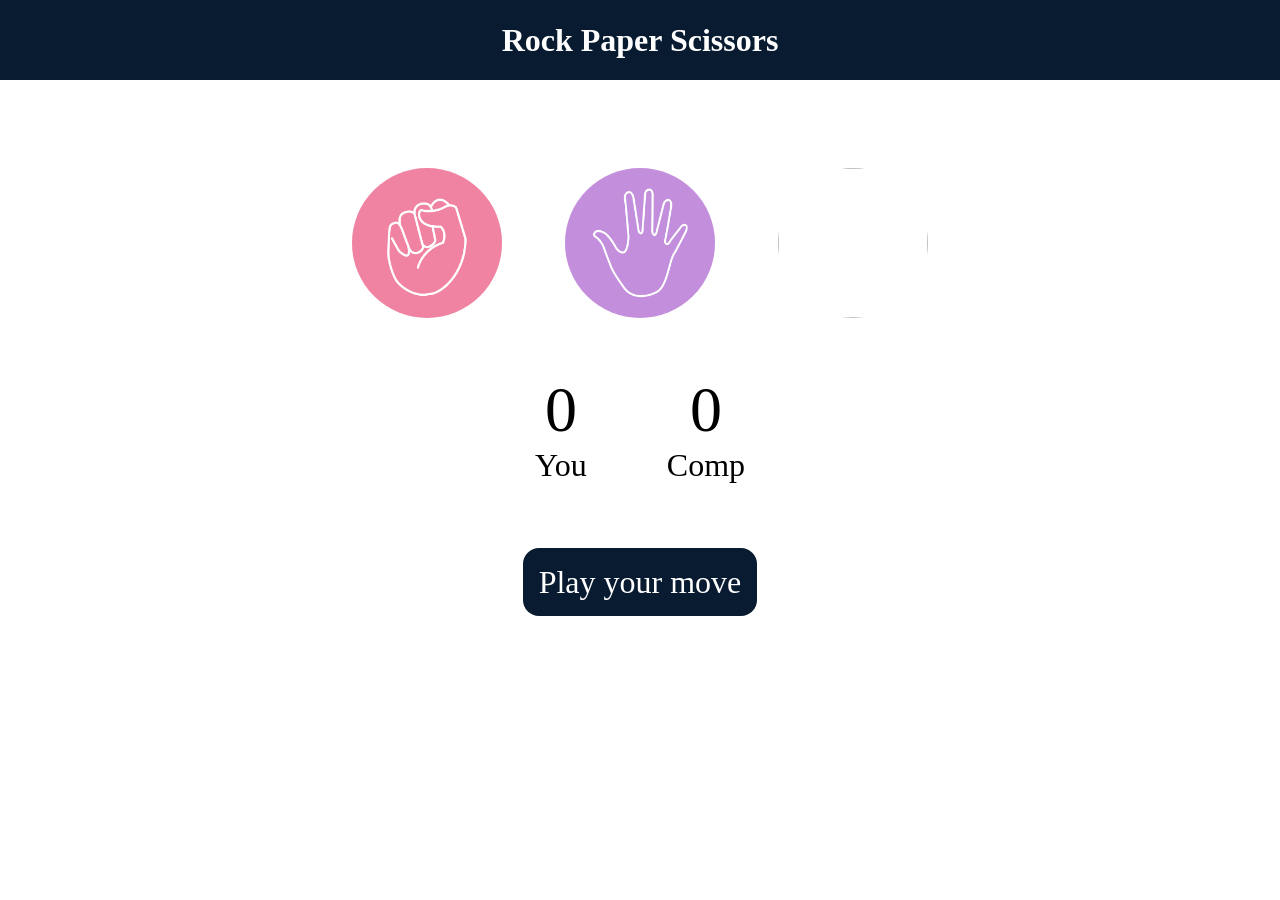
==== project 1/index.html @ c1bc0a42 "Add Rock Paper Scissors game" ====
<!DOCTYPE html>
<html lang="en">
  <head>
    <meta charset="UTF-8" />
    <meta name="viewport" content="width=device-width, initial-scale=1.0" />
    <title>Rock Paper Scissors Game</title>
    <link rel="stylesheet" href="style.css" />
  </head>
  <body>
    <h1>Rock Paper Scissors</h1>
    <div class="choices">
      <div class="choice" id="rock">
        <img src="rock.png" />
      </div>
      <div class="choice" id="paper">
        <img src="paper.png" />
      </div>
      <div class="choice" id="scissors">
        <img src="scissors.pngs" />
      </div>
    </div>

    <div class="score-board">
      <div class="score">
        <p id="user-score">0</p>
        <p>You</p>
      </div>
      <div class="score">
        <p id="comp-score">0</p>
        <p>Comp</p>
      </div>
    </div>

    <div class="msg-container">
      <p id="msg">Play your move</p>
    </div>
    <script src="app.js"></script>
  </body>
</html>
---- project 1/style.css ----
* {
  margin: 0;
  padding: 0;
  text-align: center;
}

h1 {
  background-color: #081b31;
  color: #fff;
  height: 5rem;
  line-height: 5rem;
}

.choice {
  height: 165px;
  width: 165px;
  border-radius: 50%;
  display: flex;
  justify-content: center;
  align-items: center;
}

.choice:hover {
  cursor: pointer;
  background-color: #081b31;
}

img {
  height: 150px;
  width: 150px;
  object-fit: cover;
  border-radius: 50%;
}

.choices {
  display: flex;
  justify-content: center;
  align-items: center;
  gap: 3rem;
  margin-top: 5rem;
}

.score-board {
  display: flex;
  justify-content: center;
  align-items: center;
  font-size: 2rem;
  margin-top: 3rem;
  gap: 5rem;
}

#user-score,
#comp-score {
  font-size: 4rem;
}

.msg-container {
  margin-top: 5rem;
}

#msg {
  background-color: #081b31;
  color: #fff;
  font-size: 2rem;
  display: inline;
  padding: 1rem;
  border-radius: 1rem;
}
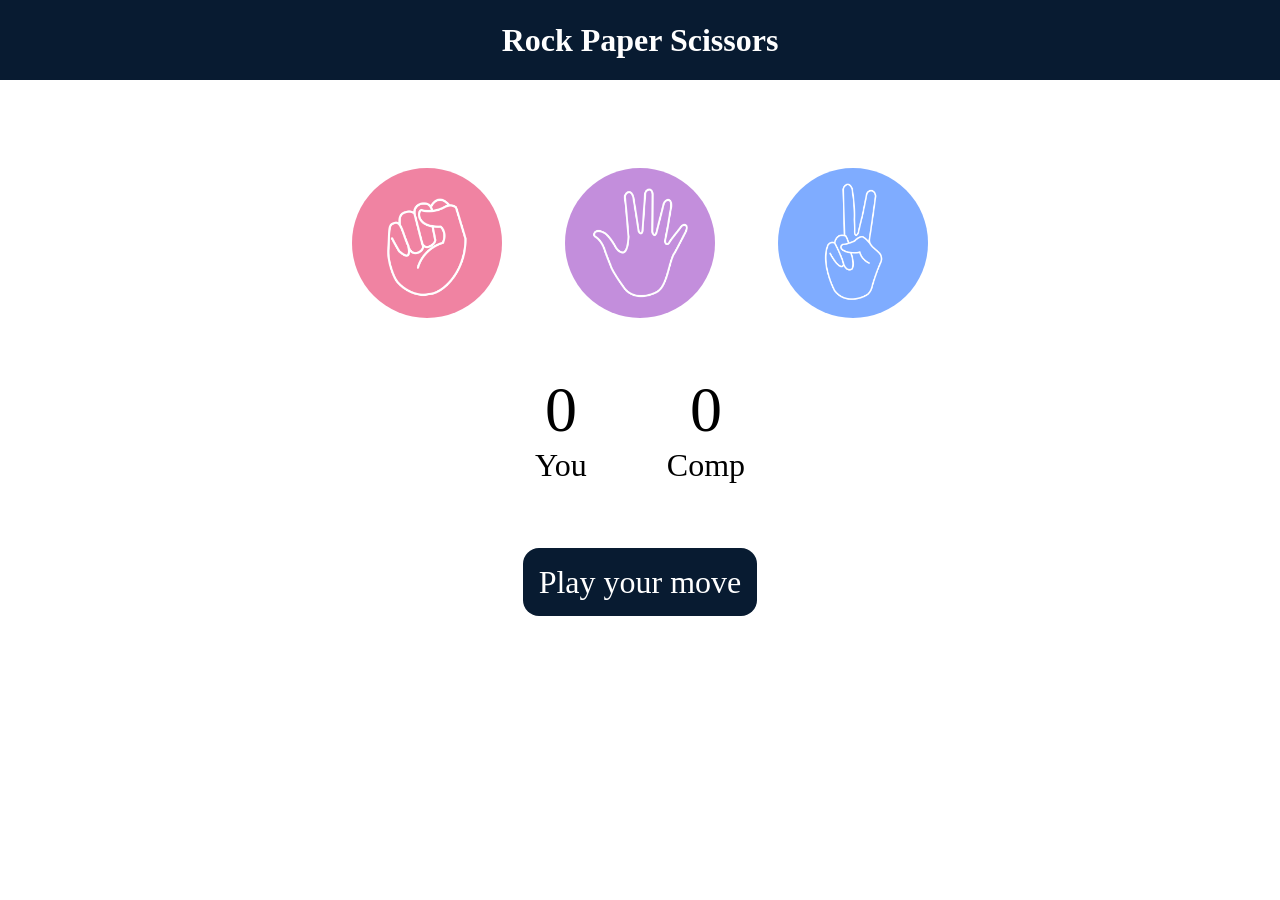
==== commit 3c9d2c4b: "Fix scissors image filename" ====
--- a/project 1/index.html
+++ b/project 1/index.html
@@ -16,7 +16,7 @@
         <img src="paper.png" />
       </div>
       <div class="choice" id="scissors">
-        <img src="scissors.pngs" />
+        <img src="scissors.png" />
       </div>
     </div>
 
